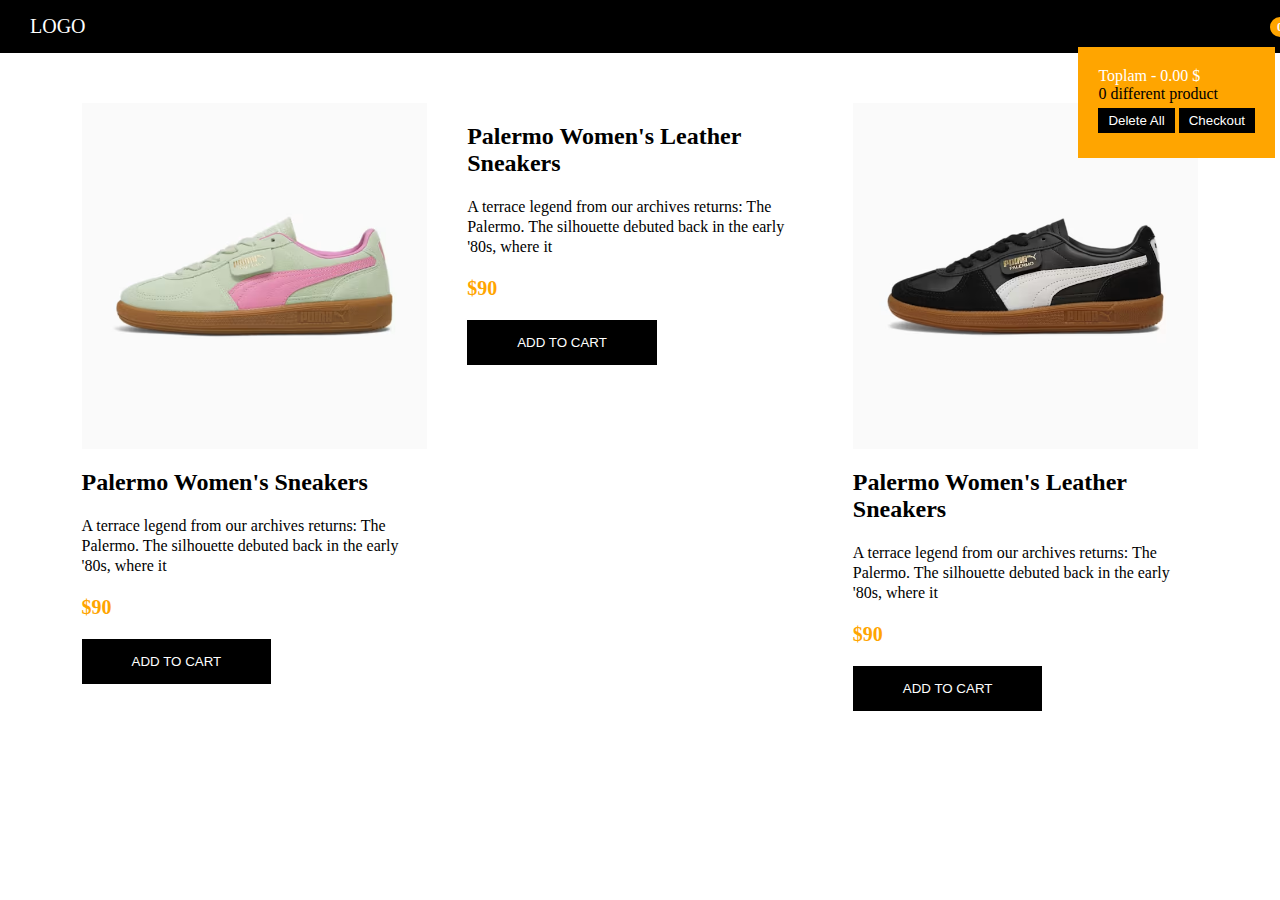
==== index.html @ c4ae8f7b "basket" ====
<!DOCTYPE html>
<html lang="en">

<head>
    <meta charset="UTF-8">
    <meta name="viewport" content="width=device-width, initial-scale=1.0">
    <link rel="stylesheet" href="sass/style.css">
    <link rel="stylesheet" href="https://cdnjs.cloudflare.com/ajax/libs/font-awesome/6.5.1/css/all.min.css"
        integrity="sha512-DTOQO9RWCH3ppGqcWaEA1BIZOC6xxalwEsw9c2QQeAIftl+Vegovlnee1c9QX4TctnWMn13TZye+giMm8e2LwA=="
        crossorigin="anonymous" referrerpolicy="no-referrer" />
    <title>Basket</title>
</head>

<body>
    <header>
        <nav>
            <div class="logo">Logo</div>
            <div class="cart">
                <div class="cart-box">
                    <i class="fa-solid fa-basket-shopping"></i>
                    <span id="cart-count">0</span>
                </div>
                <div id="dropdown-cart">
                    <div id="cart-items">

                    </div>
                    <p class="cart-total">
                        Toplam - <span id="total-price"></span> $
                    </p>
                    <p class="total-count">
                        <span id="unique-product-count">0</span>
                        different product
                    </p>
                    <button id="delete-all">Delete All</button>
                    <button id="go-to-checkout">Checkout</button>

                </div>
            </div>
        </nav>
    </header>
    <section class="products">
        <div class="card" data-id="1">
            <img src="/images/Palermo.avif" alt="">
            <h2 class="title">Palermo Women's Sneakers</h2>
            <div class="info">A terrace legend from our archives returns: The Palermo. The silhouette debuted back in
                the early '80s, where it</div>
            <div class="price">$90</div>
            <button class="add-to-cart button">Add to cart</button>
            <button class="add-to-whislist">
                <i class="fa-solid fa-heart"></i>
            </button>
        </div>
        <div class="card" data-id="2">
            <img src="https://images.puma.com/image/upload/f_auto,q_auto,b_rgb:fafafa,w_600,h_600/global/397647/04/sv01/fnd/PNA/fmt/png/Palermo-Women's-Leather-Sneakers"
                alt="">
            <h2 class="title">Palermo Women's Leather Sneakers</h2>
            <div class="info">A terrace legend from our archives returns: The Palermo. The silhouette debuted back in
                the early '80s, where it</div>
            <div class="price">$90</div>
            <button class="add-to-cart button">Add to cart</button>
            <button class="add-to-whislist">
                <i class="fa-solid fa-heart"></i>
            </button>
        </div>
        <div class="card" data-id="3">
            <img src="images/Palermo3.avif" alt="">
            <h2 class="title">Palermo Women's Leather Sneakers</h2>
            <div class="info">A terrace legend from our archives returns: The Palermo. The silhouette debuted back in
                the early '80s, where it</div>
            <div class="price">$90</div>
            <button class="add-to-cart button">Add to cart</button>
            <button class="add-to-whislist">
                <i class="fa-solid fa-heart"></i>
            </button>
        </div>
    </section>
    <script src="script.js"></script>
    <script src="./checkout.js"></script>
    <script src="./whislist.js"></script>
</body>

</html>
---- sass/style.css ----
.add-to-whislist {
  border: none;
  background: none;
  width: -webkit-max-content;
  width: -moz-max-content;
  width: max-content;
}
.add-to-whislist i {
  color: orange;
}

.whislist {
  flex-direction: column;
}

* {
  margin: 0;
  padding: 0;
  box-sizing: border-box;
}

.total-count {
  color: #000;
}

.button {
  border: none;
  background-color: #000;
  color: #fff;
  text-transform: uppercase;
  padding: 15px 50px;
  width: -webkit-max-content;
  width: -moz-max-content;
  width: max-content;
}
.button:hover {
  background-color: rgba(0, 0, 0, 0.9);
}

header {
  background-color: #000;
  color: #fff;
}
header nav {
  padding: 15px 30px;
  display: flex;
  justify-content: space-between;
  align-items: center;
}
header nav .logo {
  font-size: 20px;
  text-transform: uppercase;
}
header nav .cart {
  position: relative;
}
header nav .cart:hover #dropdown-cart {
  opacity: 1;
}
header nav .cart-box {
  position: relative;
}
header nav .cart-box i {
  font-size: 22px;
}
header nav .cart-box span {
  display: inline-block;
  width: 20px;
  height: 20px;
  text-align: center;
  line-height: 20px;
  font-size: 12px;
  background-color: orange;
  border-radius: 50%;
  color: #fff;
  font-weight: 900;
  position: absolute;
  top: -10px;
  left: 20px;
}
header nav #dropdown-cart {
  background-color: orange;
  width: -webkit-max-content;
  width: -moz-max-content;
  width: max-content;
  padding: 20px;
  margin-top: 20px;
  position: absolute;
  right: -25px;
  transition: 0.6s;
}
header nav #dropdown-cart .cartImage {
  width: 80px;
  height: 80px;
  background-size: cover;
  display: inline-block;
}
header nav #dropdown-cart #productElement {
  display: flex;
  width: 100%;
  flex-wrap: wrap;
  gap: 20px;
  vertical-align: top;
  padding: 20px 0;
  border-bottom: 1px solid #e5e4e2;
}
header nav #dropdown-cart #cart-total {
  margin-top: 20px;
}

.products {
  padding: 50px 0;
  display: flex;
  justify-content: center;
  -moz-column-gap: 40px;
       column-gap: 40px;
}
.products .card {
  width: 27%;
  display: flex;
  flex-direction: column;
  row-gap: 20px;
}
.products .card img {
  width: 100%;
}
.products .card .info {
  font-size: 16px;
  line-height: 20px;
}
.products .card .price {
  color: orange;
  font-size: 20px;
  font-weight: 900;
}

#go-to-checkout, #delete-all {
  padding: 5px 10px;
  background-color: #000;
  color: #fff;
  border: none;
  width: -webkit-max-content;
  width: -moz-max-content;
  width: max-content;
  margin: 5px 0;
}/*# sourceMappingURL=style.css.map */
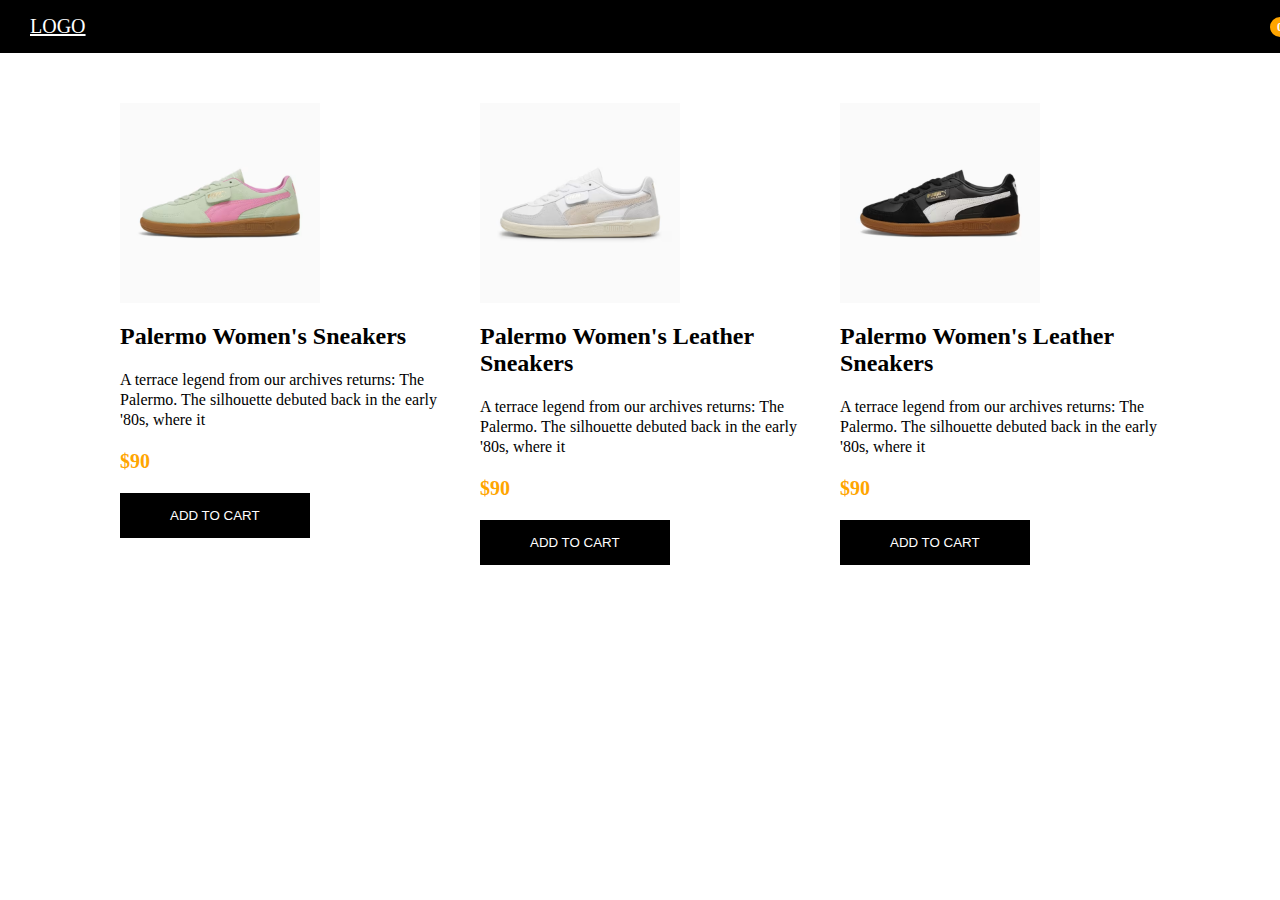
==== commit 650ddb74: "basket wishlist" ====
--- a/index.html
+++ b/index.html
@@ -14,26 +14,31 @@
 <body>
     <header>
         <nav>
-            <div class="logo">Logo</div>
-            <div class="cart">
-                <div class="cart-box">
-                    <i class="fa-solid fa-basket-shopping"></i>
-                    <span id="cart-count">0</span>
-                </div>
-                <div id="dropdown-cart">
-                    <div id="cart-items">
+            <div class="logo">
+                <a href="index.html">Logo</a>
+            </div>
+            <div class="nav-end">
+                <button id="whislist"><i class="fa-solid fa-heart"></i></button>
+                <div class="cart">
+                    <div class="cart-box">
+                        <i class="fa-solid fa-basket-shopping"></i>
+                        <span id="cart-count">0</span>
+                    </div>
+                    <div id="dropdown-cart">
+                        <div id="cart-items">
+
+                        </div>
+                        <p class="cart-total">
+                            Toplam - <span id="total-price"></span> $
+                        </p>
+                        <p class="total-count">
+                            <span id="unique-product-count">0</span>
+                            different product
+                        </p>
+                        <button id="delete-all">Delete All</button>
+                        <button id="go-to-checkout">Checkout</button>
 
                     </div>
-                    <p class="cart-total">
-                        Toplam - <span id="total-price"></span> $
-                    </p>
-                    <p class="total-count">
-                        <span id="unique-product-count">0</span>
-                        different product
-                    </p>
-                    <button id="delete-all">Delete All</button>
-                    <button id="go-to-checkout">Checkout</button>
-
                 </div>
             </div>
         </nav>
@@ -51,7 +56,7 @@
             </button>
         </div>
         <div class="card" data-id="2">
-            <img src="https://images.puma.com/image/upload/f_auto,q_auto,b_rgb:fafafa,w_600,h_600/global/397647/04/sv01/fnd/PNA/fmt/png/Palermo-Women's-Leather-Sneakers"
+            <img src="images/Palermo2.avif"
                 alt="">
             <h2 class="title">Palermo Women's Leather Sneakers</h2>
             <div class="info">A terrace legend from our archives returns: The Palermo. The silhouette debuted back in
@@ -74,9 +79,8 @@
             </button>
         </div>
     </section>
-    <script src="script.js"></script>
-    <script src="./checkout.js"></script>
-    <script src="./whislist.js"></script>
+    <script src="./js/script.js"></script>
+    <script src="./js/checkout.js"></script>
 </body>
 
 </html>--- a/sass/style.css
+++ b/sass/style.css
@@ -1,16 +1,134 @@
 .add-to-whislist {
   border: none;
   background: none;
-  width: -webkit-max-content;
   width: -moz-max-content;
   width: max-content;
 }
 .add-to-whislist i {
   color: orange;
+  font-size: 22px;
 }
 
 .whislist {
   flex-direction: column;
+}
+
+#whislist {
+  border: none;
+  background: none;
+  width: -moz-max-content;
+  width: max-content;
+  color: #fff;
+  font-size: 22px;
+}
+
+.container {
+  padding: 50px 80px;
+}
+
+#whislist-delete-all {
+  width: -moz-max-content;
+  width: max-content;
+  background-color: #000;
+  padding: 5px 10px;
+  border: none;
+  color: #fff;
+}
+#whislist-delete-all:hover {
+  background-color: rgba(0, 0, 0, 0.8);
+}
+
+#whislist-items {
+  width: 100%;
+}
+#whislist-items .whislist-product {
+  border: 1px solid rgb(229, 231, 235);
+  padding: 20px;
+  display: flex;
+  margin-bottom: 20px;
+  gap: 30px;
+}
+#whislist-items .whislist-product img {
+  width: 150px;
+}
+#whislist-items .whislist-product button {
+  width: -moz-max-content;
+  width: max-content;
+  background-color: #000;
+  padding: 5px 10px;
+  border: none;
+  color: #fff;
+  margin-right: 10px;
+}
+#whislist-items .whislist-product button:hover {
+  background-color: rgba(0, 0, 0, 0.8);
+}
+#whislist-items .whislist-product .add-to-cart-from-whislist {
+  background-color: orange;
+}
+#whislist-items .whislist-product .whislist-card-body {
+  display: flex;
+  flex-direction: column;
+  gap: 10px;
+}
+#whislist-items .whislist-product .whislist-card-body .quantity {
+  display: flex;
+  gap: 10px;
+  align-items: center;
+}
+
+.container {
+  padding: 50px 80px;
+}
+
+#checkout-delete-all {
+  width: -moz-max-content;
+  width: max-content;
+  background-color: #000;
+  padding: 5px 10px;
+  border: none;
+  color: #fff;
+}
+#checkout-delete-all:hover {
+  background-color: rgba(0, 0, 0, 0.8);
+}
+
+#checkout-items {
+  width: 100%;
+}
+#checkout-items .checkout-product {
+  border: 1px solid rgb(229, 231, 235);
+  padding: 20px;
+  display: flex;
+  margin-bottom: 20px;
+  gap: 30px;
+}
+#checkout-items .checkout-product img {
+  width: 150px;
+}
+#checkout-items .checkout-product button {
+  width: -moz-max-content;
+  width: max-content;
+  background-color: #000;
+  padding: 5px 10px;
+  border: none;
+  color: #fff;
+}
+#checkout-items .checkout-product button:hover {
+  background-color: rgba(0, 0, 0, 0.8);
+}
+#checkout-items .checkout-product .delete-checkout-product {
+  background-color: orange;
+}
+#checkout-items .checkout-product .checkout-card-body {
+  display: flex;
+  flex-direction: column;
+  gap: 10px;
+}
+#checkout-items .checkout-product .checkout-card-body .quantity {
+  display: flex;
+  gap: 10px;
+  align-items: center;
 }
 
 * {
@@ -29,7 +147,6 @@
   color: #fff;
   text-transform: uppercase;
   padding: 15px 50px;
-  width: -webkit-max-content;
   width: -moz-max-content;
   width: max-content;
 }
@@ -42,14 +159,23 @@
   color: #fff;
 }
 header nav {
+  width: 100%;
   padding: 15px 30px;
   display: flex;
   justify-content: space-between;
   align-items: center;
+}
+header nav .nav-end {
+  display: flex;
+  align-items: center;
+  gap: 20px;
 }
 header nav .logo {
   font-size: 20px;
   text-transform: uppercase;
+}
+header nav .logo a {
+  color: #fff;
 }
 header nav .cart {
   position: relative;
@@ -80,7 +206,6 @@
 }
 header nav #dropdown-cart {
   background-color: orange;
-  width: -webkit-max-content;
   width: -moz-max-content;
   width: max-content;
   padding: 20px;
@@ -88,6 +213,7 @@
   position: absolute;
   right: -25px;
   transition: 0.6s;
+  opacity: 0;
 }
 header nav #dropdown-cart .cartImage {
   width: 80px;
@@ -96,13 +222,19 @@
   display: inline-block;
 }
 header nav #dropdown-cart #productElement {
+  padding: 20px 0;
+  border-bottom: 1px solid #e5e4e2;
+}
+header nav #dropdown-cart #productElement .cartProduct {
   display: flex;
   width: 100%;
   flex-wrap: wrap;
   gap: 20px;
-  vertical-align: top;
-  padding: 20px 0;
-  border-bottom: 1px solid #e5e4e2;
+}
+header nav #dropdown-cart #productElement .cartProduct .card-body {
+  display: flex;
+  flex-direction: column;
+  gap: 5px;
 }
 header nav #dropdown-cart #cart-total {
   margin-top: 20px;
@@ -116,13 +248,13 @@
        column-gap: 40px;
 }
 .products .card {
-  width: 27%;
+  width: 25%;
   display: flex;
   flex-direction: column;
   row-gap: 20px;
 }
 .products .card img {
-  width: 100%;
+  width: 200px;
 }
 .products .card .info {
   font-size: 16px;
@@ -139,7 +271,6 @@
   background-color: #000;
   color: #fff;
   border: none;
-  width: -webkit-max-content;
   width: -moz-max-content;
   width: max-content;
   margin: 5px 0;
